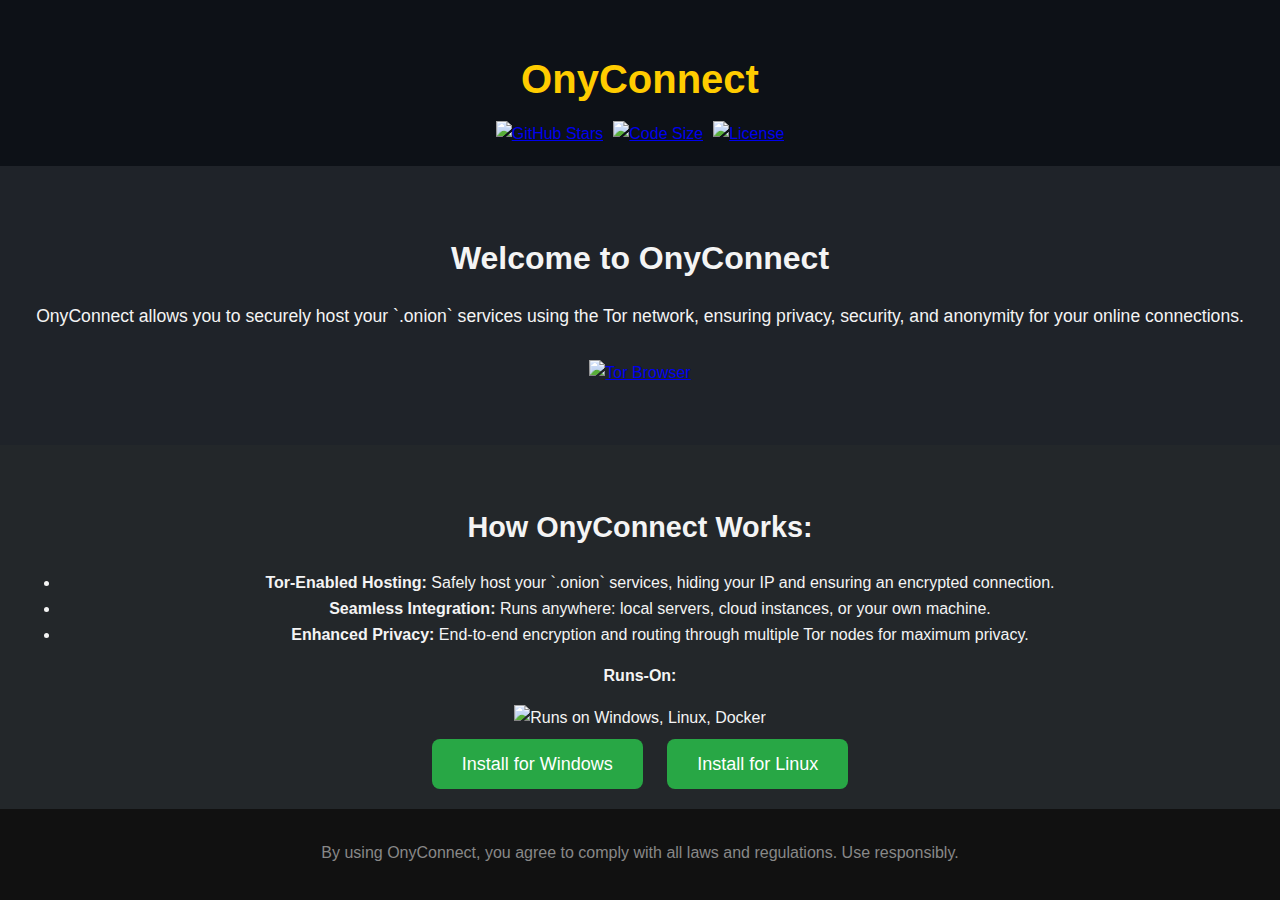
==== index.html @ c9b7d132 "Web" ====
<!DOCTYPE html>
<html lang="pt-br">
<head>
    <meta charset="UTF-8">
    <meta name="viewport" content="width=device-width, initial-scale=1.0">
    <title>OnyConnect</title>
    <style>
        body {
            font-family: 'Arial', sans-serif;
            background-color: #111;
            color: #f4f4f4;
            margin: 0;
            padding: 0;
            line-height: 1.6;
        }
        header {
            background-color: #0d1117;
            padding: 20px;
            text-align: center;
            box-shadow: 0 4px 10px rgba(0, 0, 0, 0.1);
        }
        header h1 {
            font-size: 2.5rem;
            margin-bottom: 10px;
            color: #ffcc00;
        }
        .badges {
            margin-top: 10px;
            display: flex;
            justify-content: center;
            gap: 10px;
        }
        .badge img {
            height: 40px;
            transition: transform 0.3s ease;
        }
        .badge img:hover {
            transform: scale(1.1);
        }
        .intro {
            text-align: center;
            padding: 40px 20px;
            background-color: #1f2329;
        }
        .intro h2 {
            font-size: 2rem;
            margin-bottom: 10px;
        }
        .intro p {
            font-size: 1.1rem;
            margin-bottom: 30px;
        }
        .intro img {
            width: 150px;
            margin-bottom: 20px;
        }
        .installation {
            text-align: center;
            padding: 30px 20px;
            background-color: #23272a;
        }
        .installation h3 {
            font-size: 1.8rem;
            margin-bottom: 20px;
        }
        .buttons {
            margin-top: 20px;
        }
        .button {
            background-color: #28a745;
            padding: 15px 30px;
            color: white;
            font-size: 18px;
            text-decoration: none;
            border-radius: 8px;
            margin: 10px;
            transition: all 0.3s ease;
        }
        .button:hover {
            background-color: #218838;
        }
        .footer {
            text-align: center;
            background-color: #111;
            color: #888;
            padding: 15px;
        }
    </style>
</head>
<body>

<header>
    <h1>OnyConnect</h1>
    <div class="badges">
        <a href="https://github.com/SayesCode/OnyConnect" target="_blank" class="badge">
            <img src="https://img.shields.io/github/stars/SayesCode/OnyConnect?style=social" alt="GitHub Stars">
        </a>
        <a href="https://img.shields.io/github/languages/code-size/SayesCode/OnyConnect" target="_blank" class="badge">
            <img src="https://img.shields.io/github/languages/code-size/SayesCode/OnyConnect" alt="Code Size">
        </a>
        <a href="https://img.shields.io/github/license/SayesCode/OnyConnect" target="_blank" class="badge">
            <img src="https://img.shields.io/github/license/SayesCode/OnyConnect" alt="License">
        </a>
    </div>
</header>

<div class="intro">
    <h2>Welcome to OnyConnect</h2>
    <p>OnyConnect allows you to securely host your `.onion` services using the Tor network, ensuring privacy, security, and anonymity for your online connections.</p>
    <a href="https://www.torproject.org/">
        <img src="https://upload.wikimedia.org/wikipedia/commons/c/c9/Tor_Browser_icon.svg" alt="Tor Browser">
    </a>
</div>

<div class="installation">
    <h3>How OnyConnect Works:</h3>
    <ul>
        <li><strong>Tor-Enabled Hosting:</strong> Safely host your `.onion` services, hiding your IP and ensuring an encrypted connection.</li>
        <li><strong>Seamless Integration:</strong> Runs anywhere: local servers, cloud instances, or your own machine.</li>
        <li><strong>Enhanced Privacy:</strong> End-to-end encryption and routing through multiple Tor nodes for maximum privacy.</li>
    </ul>

    <p><strong>Runs-On:</strong></p>
    <p><img src="https://skillicons.dev/icons?i=windows,linux,docker&theme=light" alt="Runs on Windows, Linux, Docker"></p>

    <div class="buttons">
        <a href="SetupOnyConnect.vbs" class="button" download>Install for Windows</a>
        <a href="SetupOnyConnect" class="button" download>Install for Linux</a>
    </div>
</div>

<footer class="footer">
    <p>By using OnyConnect, you agree to comply with all laws and regulations. Use responsibly.</p>
</footer>

</body>
</html>
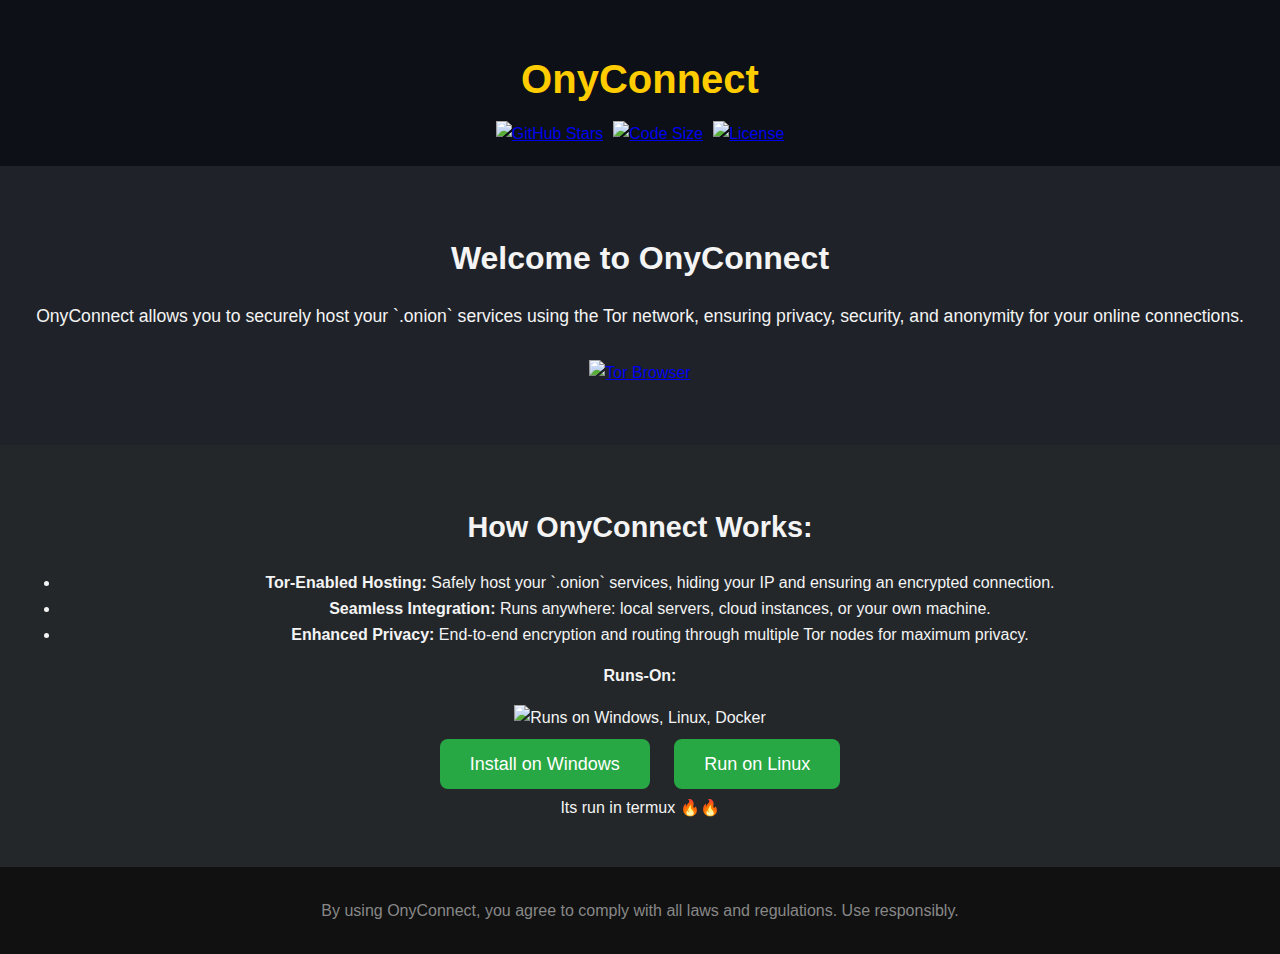
==== commit 3bbb8896: "Update index.html" ====
--- a/index.html
+++ b/index.html
@@ -124,8 +124,9 @@
     <p><img src="https://skillicons.dev/icons?i=windows,linux,docker&theme=light" alt="Runs on Windows, Linux, Docker"></p>
 
     <div class="buttons">
-        <a href="SetupOnyConnect.vbs" class="button" download>Install for Windows</a>
-        <a href="SetupOnyConnect" class="button" download>Install for Linux</a>
+        <a href="https://github.com/SayesCode/OnyConnect?tab=readme-ov-file#windowsdocker" class="button" download>Install on Windows</a>
+        <a href="https://github.com/SayesCode/OnyConnect?tab=readme-ov-file#linux" class="button" download>Run on Linux</a>
+        <p>Its run in termux 🔥🔥</p>
     </div>
 </div>
 
